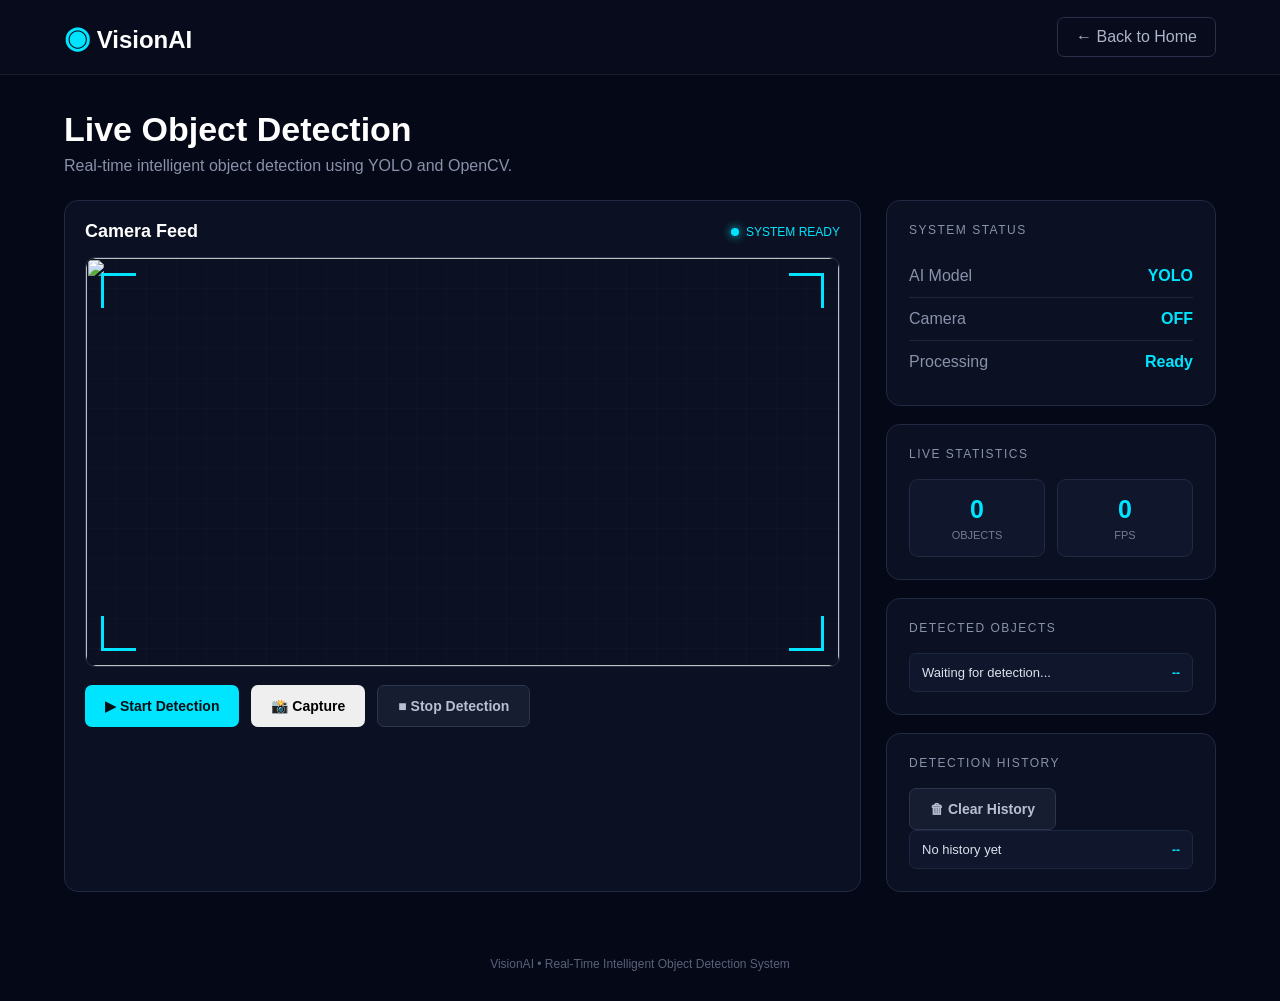
==== templates/detection.html @ 22feb372 "Create detection.html" ====
<!DOCTYPE html>
<html lang="en">

<head>
    <meta charset="UTF-8">
    <meta name="viewport" content="width=device-width, initial-scale=1.0">

    <title>VisionAI - Live Detection</title>

    <style>
        * {
            margin: 0;
            padding: 0;
            box-sizing: border-box;
        }

        body {
            font-family: Arial, Helvetica, sans-serif;
            background: #050816;
            color: white;
            min-height: 100vh;
        }

        /* =========================
           NAVBAR
        ========================= */

        .navbar {
            height: 75px;

            display: flex;
            align-items: center;
            justify-content: space-between;

            padding: 0 5%;

            border-bottom: 1px solid rgba(255, 255, 255, 0.08);

            background: #070b1b;
        }

        .logo {
            font-size: 24px;
            font-weight: bold;
        }

        .logo span {
            color: #00e5ff;
            font-size: 30px;
        }

        .back-btn {
            color: #aeb5c8;
            text-decoration: none;

            padding: 10px 18px;

            border: 1px solid #283149;

            border-radius: 7px;

            transition: 0.3s;
        }

        .back-btn:hover {
            color: #00e5ff;
            border-color: #00e5ff;
        }


        /* =========================
           MAIN
        ========================= */

        .main {
            padding: 35px 5%;
        }

        .page-heading {
            margin-bottom: 25px;
        }

        .page-heading h1 {
            font-size: 34px;
            margin-bottom: 8px;
        }

        .page-heading p {
            color: #8992aa;
        }


        /* =========================
           DETECTION LAYOUT
        ========================= */

        .detection-container {
            display: grid;

            grid-template-columns: 1fr 330px;

            gap: 25px;
        }


        /* =========================
           CAMERA
        ========================= */

        .camera-section {
            background: #0b1022;

            border: 1px solid #202a42;

            border-radius: 14px;

            padding: 20px;

            min-height: 500px;
        }

        .camera-header {
            display: flex;

            justify-content: space-between;

            align-items: center;

            margin-bottom: 15px;
        }

        .camera-header h2 {
            font-size: 18px;
        }

        .live-status {
            color: #00e5ff;

            font-size: 12px;

            display: flex;

            align-items: center;

            gap: 7px;
        }

        .live-dot {
            width: 8px;
            height: 8px;

            background: #00e5ff;

            border-radius: 50%;

            box-shadow: 0 0 10px #00e5ff;
        }


        /* Camera placeholder */

        .camera-screen {
            height: 410px;

            border-radius: 10px;

            border: 1px solid #26304a;

            background:
                linear-gradient(
                    rgba(0, 229, 255, 0.025) 1px,
                    transparent 1px
                ),
                linear-gradient(
                    90deg,
                    rgba(0, 229, 255, 0.025) 1px,
                    transparent 1px
                );

            background-size: 30px 30px;

            display: flex;

            align-items: center;

            justify-content: center;

            position: relative;

            overflow: hidden;
        }

        .camera-message {
            text-align: center;

            color: #707991;
        }

        .camera-icon {
            font-size: 55px;

            color: #00e5ff;

            margin-bottom: 15px;
        }

        .camera-message h3 {
            color: #cbd1df;

            margin-bottom: 8px;
        }

        .camera-message p {
            font-size: 13px;
        }


        /* Scan corners */

        .scan-corner {
            position: absolute;

            width: 35px;
            height: 35px;

            border-color: #00e5ff;

            border-style: solid;
        }

        .corner-1 {
            top: 15px;
            left: 15px;

            border-width: 3px 0 0 3px;
        }

        .corner-2 {
            top: 15px;
            right: 15px;

            border-width: 3px 3px 0 0;
        }

        .corner-3 {
            bottom: 15px;
            left: 15px;

            border-width: 0 0 3px 3px;
        }

        .corner-4 {
            bottom: 15px;
            right: 15px;

            border-width: 0 3px 3px 0;
        }


        /* =========================
           CONTROL BUTTONS
        ========================= */

        .controls {
            display: flex;

            gap: 12px;

            margin-top: 18px;
        }

        .control-btn {
            padding: 12px 20px;

            border-radius: 7px;

            border: none;

            cursor: pointer;

            font-size: 14px;

            font-weight: bold;
        }

        .start {
            background: #00e5ff;

            color: #031017;
        }

        .stop {
            background: #171d31;

            color: #b7bfd1;

            border: 1px solid #2b354d;
        }

        .control-btn:hover {
            transform: translateY(-2px);
        }


        /* =========================
           RIGHT PANEL
        ========================= */

        .side-panel {
            display: flex;

            flex-direction: column;

            gap: 18px;
        }

        .panel {
            background: #0b1022;

            border: 1px solid #202a42;

            border-radius: 14px;

            padding: 22px;
        }

        .panel-title {
            color: #8992aa;

            font-size: 12px;

            letter-spacing: 1.5px;

            margin-bottom: 18px;
        }


        /* Status */

        .status-row {
            display: flex;

            justify-content: space-between;

            padding: 12px 0;

            border-bottom: 1px solid #1d263b;
        }

        .status-row:last-child {
            border-bottom: none;
        }

        .status-label {
            color: #8992aa;
        }

        .status-value {
            color: #00e5ff;

            font-weight: bold;
        }


        /* Stats */

        .stats {
            display: grid;

            grid-template-columns: 1fr 1fr;

            gap: 12px;
        }

        .stat-box {
            background: #10162b;

            border: 1px solid #202a42;

            border-radius: 9px;

            padding: 15px;

            text-align: center;
        }

        .stat-number {
            color: #00e5ff;

            font-size: 25px;

            font-weight: bold;

            margin-bottom: 5px;
        }

        .stat-name {
            color: #737c94;

            font-size: 11px;
        }


        /* Object list */

        .object-list {
            display: flex;

            flex-direction: column;

            gap: 10px;
        }

        .object-item {
            display: flex;

            justify-content: space-between;

            align-items: center;

            padding: 11px 12px;

            background: #10162b;

            border-radius: 7px;

            border: 1px solid #1d2740;
        }

        .object-name {
            color: #dce1ec;

            font-size: 13px;
        }

        .confidence {
            color: #00e5ff;

            font-size: 12px;

            font-weight: bold;
        }


        /* =========================
           FOOTER
        ========================= */

        footer {
            text-align: center;

            color: #596279;

            font-size: 12px;

            padding: 30px;
        }


        /* =========================
           RESPONSIVE
        ========================= */

        @media (max-width: 900px) {

            .detection-container {
                grid-template-columns: 1fr;
            }

            .side-panel {
                display: grid;

                grid-template-columns: 1fr 1fr;
            }

        }

        @media (max-width: 600px) {

            .side-panel {
                display: flex;
            }

            .camera-screen {
                height: 300px;
            }

            .page-heading h1 {
                font-size: 28px;
            }

        }
    </style>

</head>


<body>


    <!-- =========================
         NAVBAR
    ========================== -->

    <nav class="navbar">

        <div class="logo">
            <span>◉</span> VisionAI
        </div>

        <a href="index.html" class="back-btn">
            ← Back to Home
        </a>

    </nav>



    <!-- =========================
         MAIN
    ========================== -->

    <main class="main">


        <div class="page-heading">

            <h1>
                Live Object Detection
            </h1>

            <p>
                Real-time intelligent object detection using YOLO and OpenCV.
            </p>

        </div>



        <div class="detection-container">


            <!-- =========================
                 CAMERA SECTION
            ========================== -->

            <section class="camera-section">

                <div class="camera-header">

                    <h2>
                        Camera Feed
                    </h2>

                    <div class="live-status">

                        <div class="live-dot"></div>

                        SYSTEM READY

                    </div>

                </div>


                <div class="camera-screen">


                    <div class="scan-corner corner-1"></div>
                    <div class="scan-corner corner-2"></div>
                    <div class="scan-corner corner-3"></div>
                    <div class="scan-corner corner-4"></div>


                   <img
    src=""
    id="videoFeed"
    style="
        width: 100%;
        height: 100%;
        object-fit: cover;
        border-radius: 10px;
    "
    >


                </div>


                <div class="controls">

                    <button
                        class="control-btn start"
                        onclick="startCamera()">

                        ▶ Start Detection

                    </button>

                    <button class="control-btn" onclick="captureScreenshot()">
    📸 Capture
</button>

                    <button
                        class="control-btn stop"
                        onclick="stopCamera()">

                        ■ Stop Detection

                    </button>

                </div>

            </section>



            <!-- =========================
                 SIDE PANEL
            ========================== -->

            <aside class="side-panel">


                <!-- System Status -->

                <div class="panel">

                    <div class="panel-title">
                        SYSTEM STATUS
                    </div>


                    <div class="status-row">

                        <span class="status-label">
                            AI Model
                        </span>

                        <span class="status-value">
                            YOLO
                        </span>

                    </div>


                    <div class="status-row">

                        <span class="status-label">
                            Camera
                        </span>

                        <span
                            class="status-value"
                            id="cameraStatus">

                            OFF

                        </span>

                    </div>


                    <div class="status-row">

                        <span class="status-label">
                            Processing
                        </span>

                        <span class="status-value">
                            Ready
                        </span>

                    </div>

                </div>



                <!-- Statistics -->

                <div class="panel">

                    <div class="panel-title">
                        LIVE STATISTICS
                    </div>


                    <div class="stats">

                        <div class="stat-box">

                            <div
                                class="stat-number"
                                id="objectCount">

                                0

                            </div>

                            <div class="stat-name">
                                OBJECTS
                            </div>

                        </div>


                        <div class="stat-box">

                            <div
                                class="stat-number"
                                id="fps">

                                0

                            </div>

                            <div class="stat-name">
                                FPS
                            </div>

                        </div>

                    </div>

                </div>



                <!-- Detected Objects -->

                <div class="panel">

                    <div class="panel-title">
                        DETECTED OBJECTS
                    </div>


                    <div class="object-list" id="objectList">


                        <div class="object-item">

                            <span class="object-name">
                                Waiting for detection...
                            </span>

                            <span class="confidence">
                                --
                            </span>

                        </div>


                    </div>

                </div>
<!-- Detection History -->

<div class="panel">

    <div class="panel-title">
        DETECTION HISTORY
    </div>

<button class="control-btn stop" onclick="clearHistory()">
    🗑 Clear History
</button>

    <div class="object-list" id="historyList">

        <div class="object-item">

            <span class="object-name">
                No history yet
            </span>

            <span class="confidence">
                --
            </span>

        </div>

    </div>

</div>

            </aside>


        </div>

    </main>



    <!-- =========================
         FOOTER
    ========================== -->

    <footer>

        VisionAI • Real-Time Intelligent Object Detection System

    </footer>



    <!-- =========================
         TEMPORARY JAVASCRIPT
    ========================== -->

     <script>

    function startCamera() {

        const video = document.getElementById("videoFeed");
        const status = document.getElementById("cameraStatus");

        // Start/reload camera stream
        video.src = "/video_feed?" + new Date().getTime();

        status.innerText = "ON";
        status.style.color = "#00ff88";
    }


      function stopCamera() {

    const video = document.getElementById("videoFeed");
    const status = document.getElementById("cameraStatus");

    video.src = "";

    status.innerText = "OFF";
    status.style.color = "#00e5ff";
}

function captureScreenshot() {

    const video = document.getElementById("videoFeed");

    const canvas = document.createElement("canvas");

    canvas.width = video.naturalWidth;
    canvas.height = video.naturalHeight;

    const context = canvas.getContext("2d");

    context.drawImage(video, 0, 0);

    const link = document.createElement("a");

    link.download = "detection_" + new Date().getTime() + ".jpg";

    link.href = canvas.toDataURL("image/jpeg");

    link.click();
}


async function updateStats() {
    try {
        const response = await fetch("/stats");
        const data = await response.json();

        document.getElementById("objectCount").innerText = data.count;
        document.getElementById("fps").innerText = data.fps;

        const objectList = document.getElementById("objectList");

        if (data.objects.length === 0) {
            objectList.innerHTML = `
                <div class="object-item">
                    <span class="object-name">No object detected</span>
                    <span class="confidence">--</span>
                </div>
            `;
            return;
        }

        objectList.innerHTML = data.objects.map(obj => `
            <div class="object-item">
                <span class="object-name">${obj.name}</span>
                <span class="confidence">${obj.confidence}%</span>
            </div>
        `).join("");

    } catch (error) {
        console.log("Stats error:", error);
    }
}
async function updateHistory() {
    try {
        const response = await fetch("/history");
        const data = await response.json();

        const historyList = document.getElementById("historyList");

        if (data.length === 0) {
            historyList.innerHTML = `
                <div class="object-item">
                    <span class="object-name">No history yet</span>
                    <span class="confidence">--</span>
                </div>
            `;
            return;
        }

        historyList.innerHTML = data.slice(-10).reverse().map(item => `
            <div class="object-item">
                <span class="object-name">${item.time} — ${item.name}</span>
                <span class="confidence">${item.confidence}%</span>
            </div>
        `).join("");

    } catch (error) {
        console.log("History error:", error);
    }
}
async function clearHistory() {
    try {
        await fetch("/clear_history", {
            method: "POST"
        });

        updateHistory();

    } catch (error) {
        console.log("Clear history error:", error);
    }
}
setInterval(updateHistory, 1000);
updateHistory();

setInterval(updateStats, 500);
updateStats();

</script>


</body>

</html>
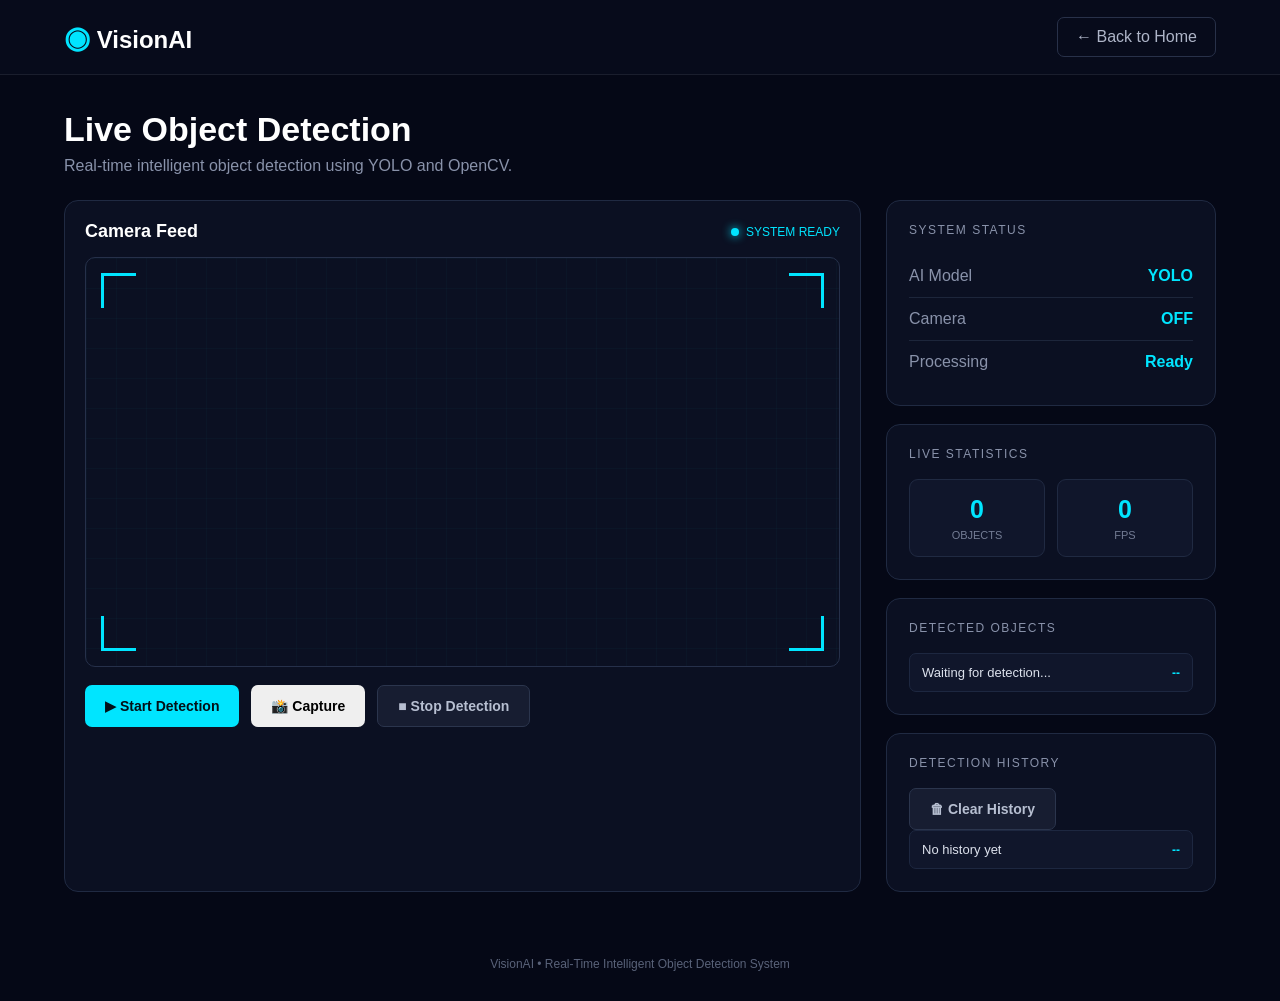
==== commit a29aa7a3: "Update browser camera detection" ====
--- a/templates/detection.html
+++ b/templates/detection.html
@@ -572,16 +572,40 @@
                     <div class="scan-corner corner-4"></div>
 
 
-                   <img
-    src=""
-    id="videoFeed"
-    style="
-        width: 100%;
-        height: 100%;
-        object-fit: cover;
-        border-radius: 10px;
-    "
-    >
+                   <div style="
+    position: relative;
+    width: 100%;
+    height: 100%;
+">
+
+    <!-- Device Camera -->
+    <video
+        id="cameraVideo"
+        autoplay
+        playsinline
+        muted
+        style="
+            width: 100%;
+            height: 100%;
+            object-fit: cover;
+            border-radius: 10px;
+        "
+    ></video>
+
+    <!-- Detection Boxes -->
+    <canvas
+        id="overlayCanvas"
+        style="
+            position: absolute;
+            top: 0;
+            left: 0;
+            width: 100%;
+            height: 100%;
+            pointer-events: none;
+        "
+    ></canvas>
+
+</div>
 
 
                 </div>
@@ -812,28 +836,230 @@
 
      <script>
 
-    function startCamera() {
-
-        const video = document.getElementById("videoFeed");
-        const status = document.getElementById("cameraStatus");
-
-        // Start/reload camera stream
-        video.src = "/video_feed?" + new Date().getTime();
+    let cameraStream = null;
+
+async function startCamera() {
+
+    const video = document.getElementById("cameraVideo");
+    const status = document.getElementById("cameraStatus");
+
+    try {
+
+        cameraStream = await navigator.mediaDevices.getUserMedia({
+            video: {
+                facingMode: "environment"
+            },
+            audio: false
+        });
+
+        video.srcObject = cameraStream;
 
         status.innerText = "ON";
         status.style.color = "#00ff88";
+
+        detectionRunning = true;
+        detectFrame();
+
+    } catch (error) {
+
+        console.error("Camera Error:", error);
+
+        status.innerText = "CAMERA ERROR";
+        status.style.color = "#ff5f5f";
+
+        alert("Camera access allow karo.");
     }
-
-
-      function stopCamera() {
-
-    const video = document.getElementById("videoFeed");
+}
+
+
+function stopCamera() {
+
+    detectionRunning = false;
+
+    const video = document.getElementById("cameraVideo");
     const status = document.getElementById("cameraStatus");
 
-    video.src = "";
+    if (cameraStream) {
+
+        cameraStream.getTracks().forEach(track => {
+            track.stop();
+        });
+
+        cameraStream = null;
+    }
+
+    video.srcObject = null;
 
     status.innerText = "OFF";
-    status.style.color = "#00e5ff";
+    status.style.color = "#ff5f5f";
+}
+
+let detectionRunning = false;
+let detectionCanvas = document.createElement("canvas");
+
+async function detectFrame() {
+
+    if (!detectionRunning) {
+        return;
+    }
+
+    const video = document.getElementById("cameraVideo");
+    const overlay = document.getElementById("overlayCanvas");
+
+    if (video.readyState < 2) {
+        setTimeout(detectFrame, 300);
+        return;
+    }
+
+    const context = detectionCanvas.getContext("2d");
+
+    detectionCanvas.width = video.videoWidth;
+    detectionCanvas.height = video.videoHeight;
+
+    context.drawImage(
+        video,
+        0,
+        0,
+        detectionCanvas.width,
+        detectionCanvas.height
+    );
+
+    detectionCanvas.toBlob(async (blob) => {
+
+        if (!blob || !detectionRunning) {
+            return;
+        }
+
+        const formData = new FormData();
+
+        formData.append(
+            "frame",
+            blob,
+            "frame.jpg"
+        );
+
+        try {
+
+            const response = await fetch(
+                "/detect_frame",
+                {
+                    method: "POST",
+                    body: formData
+                }
+            );
+
+            const data = await response.json();
+
+            if (data.success) {
+                drawDetections(data);
+            }
+
+        } catch (error) {
+
+            console.error(
+                "Detection Error:",
+                error
+            );
+        }
+
+        if (detectionRunning) {
+            setTimeout(detectFrame, 150);
+        }
+
+    }, "image/jpeg", 0.7);
+}
+
+
+function drawDetections(data) {
+        // Update live statistics directly from YOLO result
+    document.getElementById("objectCount").innerText = data.count;
+
+    const objectList = document.getElementById("objectList");
+
+    if (data.objects.length === 0) {
+
+        objectList.innerHTML = `
+            <div class="object-item">
+                <span class="object-name">No object detected</span>
+                <span class="confidence">--</span>
+            </div>
+        `;
+
+    } else {
+
+        objectList.innerHTML = data.objects.map(obj => `
+            <div class="object-item">
+                <span class="object-name">${obj.name}</span>
+                <span class="confidence">${obj.confidence}%</span>
+            </div>
+        `).join("");
+    }
+
+    const canvas = document.getElementById(
+        "overlayCanvas"
+    );
+
+    const video = document.getElementById(
+        "cameraVideo"
+    );
+
+    const ctx = canvas.getContext("2d");
+
+    canvas.width = video.videoWidth;
+    canvas.height = video.videoHeight;
+
+    ctx.clearRect(
+        0,
+        0,
+        canvas.width,
+        canvas.height
+    );
+
+    data.objects.forEach((obj) => {
+
+        const width = obj.x2 - obj.x1;
+        const height = obj.y2 - obj.y1;
+
+        // Bounding box
+        ctx.strokeStyle = "#00ff88";
+        ctx.lineWidth = 3;
+
+        ctx.strokeRect(
+            obj.x1,
+            obj.y1,
+            width,
+            height
+        );
+
+        // Label
+        const label =
+            obj.name +
+            " " +
+            obj.confidence +
+            "%";
+
+        ctx.font = "bold 16px Arial";
+
+        const textWidth =
+            ctx.measureText(label).width;
+
+        ctx.fillStyle = "#00ff88";
+
+        ctx.fillRect(
+            obj.x1,
+            Math.max(0, obj.y1 - 28),
+            textWidth + 12,
+            28
+        );
+
+        ctx.fillStyle = "#000000";
+
+        ctx.fillText(
+            label,
+            obj.x1 + 6,
+            Math.max(19, obj.y1 - 8)
+        );
+    });
 }
 
 function captureScreenshot() {
@@ -941,4 +1167,4 @@
 
 </body>
 
-</html>
+</html>
